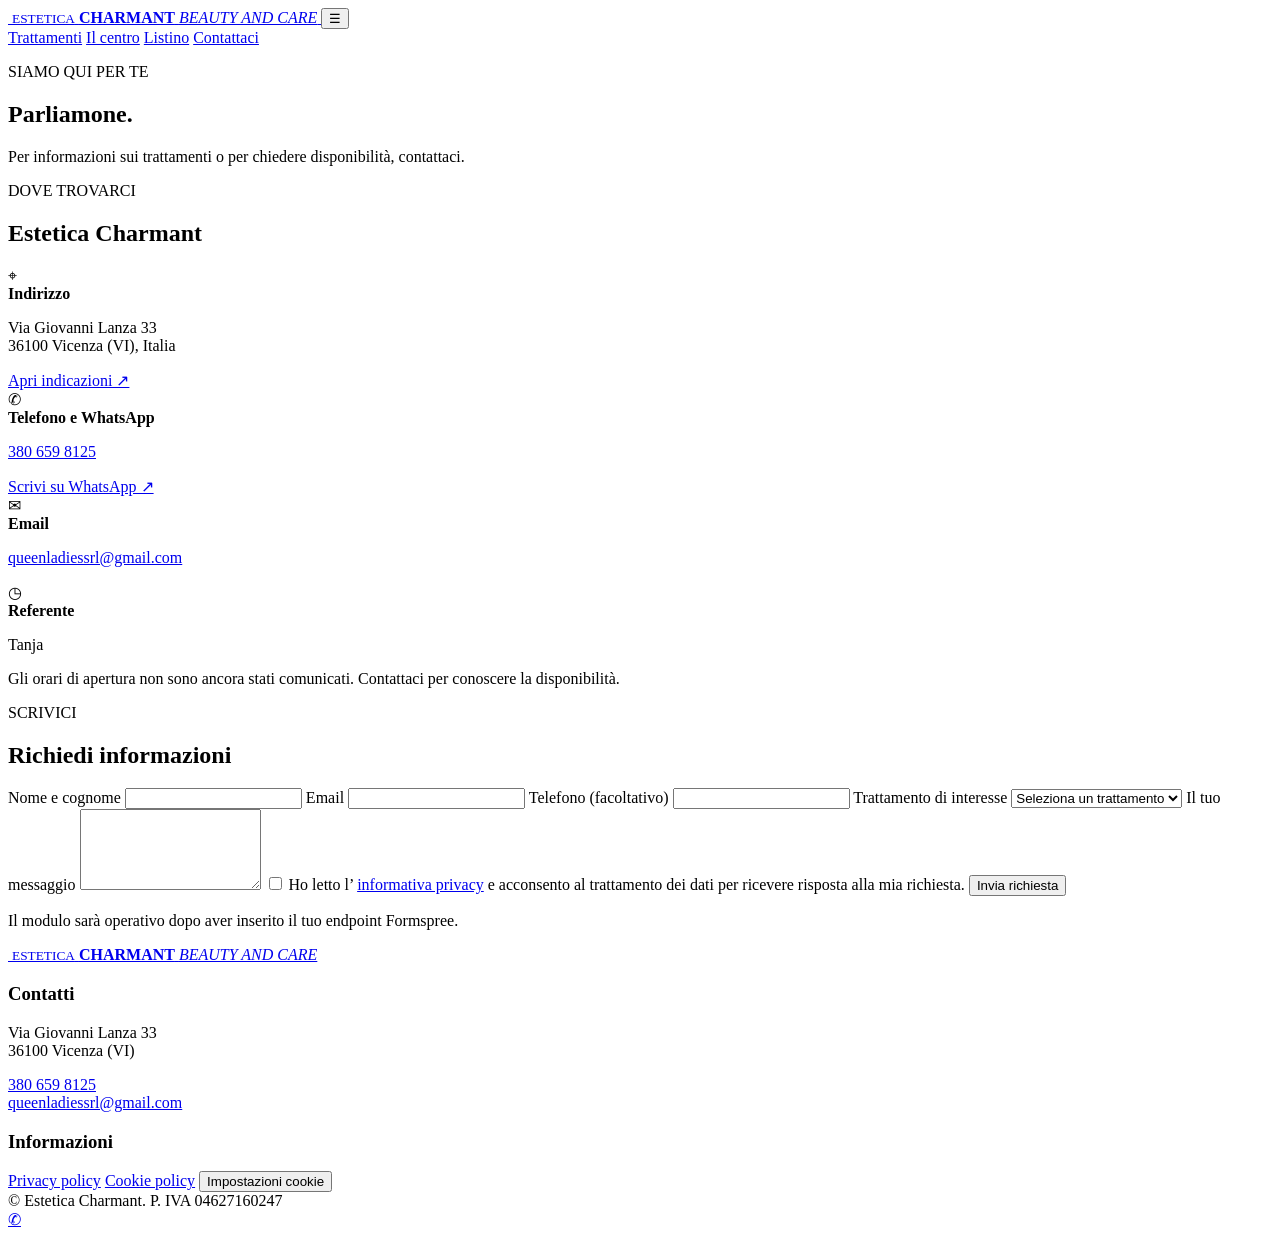
==== contatti.html @ a1f98850 "Add contact page with form and details" ====
<!doctype html>
<html lang="it">
<head>
  <meta charset="utf-8">
  <meta name="viewport" content="width=device-width, initial-scale=1">
  <meta name="theme-color" content="#111214">
  <meta name="description" content="Contatta Estetica Charmant a Vicenza per informazioni sui trattamenti e disponibilità.">
  <title>Contatti | Estetica Charmant – Vicenza</title>
  <link rel="icon" type="image/svg+xml" href="assets/favicon.svg">
  <link rel="stylesheet" href="style.css">
  <script src="script.js" defer></script>
</head>
<body>

<header class="site-header">
  <a class="brand" href="index.html">
    <img src="assets/logo-simbolo.jpg" alt="" class="brand-mark">
    <span>
      <small>ESTETICA</small>
      <strong>CHARMANT</strong>
      <em>BEAUTY AND CARE</em>
    </span>
  </a>

  <button class="menu-toggle" aria-label="Apri il menu"
    aria-expanded="false" aria-controls="main-nav">☰</button>

  <nav id="main-nav" class="main-nav">
    <a href="index.html#trattamenti">Trattamenti</a>
    <a href="index.html#chi-siamo">Il centro</a>
    <a href="index.html#listino">Listino</a>
    <a href="contatti.html" class="nav-cta">Contattaci</a>
  </nav>
</header>

<main id="contenuto">

  <section class="page-hero">
    <p class="eyebrow">SIAMO QUI PER TE</p>
    <h1>Parliamone.</h1>
    <p>Per informazioni sui trattamenti o per chiedere disponibilità, contattaci.</p>
  </section>

  <section class="contact-page section">

    <div class="contact-details">
      <p class="eyebrow">DOVE TROVARCI</p>
      <h2>Estetica Charmant</h2>

      <div class="detail-row">
        <span>⌖</span>
        <div>
          <b>Indirizzo</b>
          <p>Via Giovanni Lanza 33<br>36100 Vicenza (VI), Italia</p>
          <a href="https://www.google.com/maps/search/?api=1&query=Via+Giovanni+Lanza+33+Vicenza"
             target="_blank" rel="noopener">Apri indicazioni ↗</a>
        </div>
      </div>

      <div class="detail-row">
        <span>✆</span>
        <div>
          <b>Telefono e WhatsApp</b>
          <p><a href="tel:+393806598125">380 659 8125</a></p>
          <a href="https://wa.me/393806598125"
             target="_blank" rel="noopener">Scrivi su WhatsApp ↗</a>
        </div>
      </div>

      <div class="detail-row">
        <span>✉</span>
        <div>
          <b>Email</b>
          <p>
            <a href="mailto:queenladiessrl@gmail.com">
              queenladiessrl@gmail.com
            </a>
          </p>
        </div>
      </div>

      <div class="detail-row">
        <span>◷</span>
        <div>
          <b>Referente</b>
          <p>Tanja</p>
        </div>
      </div>

      <p class="small-note">
        Gli orari di apertura non sono ancora stati comunicati.
        Contattaci per conoscere la disponibilità.
      </p>
    </div>

    <!-- FORM CONTATTI -->
    <form class="contact-form" id="contact-form"
      action="https://formspree.io/f/INSERISCI_ID" method="POST">

      <p class="eyebrow">SCRIVICI</p>
      <h2>Richiedi informazioni</h2>

      <label for="name">Nome e cognome</label>
      <input id="name" name="nome" type="text"
        autocomplete="name" required>

      <label for="email">Email</label>
      <input id="email" name="email" type="email"
        autocomplete="email" required>

      <label for="phone">Telefono (facoltativo)</label>
      <input id="phone" name="telefono" type="tel"
        autocomplete="tel">

      <label for="service">Trattamento di interesse</label>
      <select id="service" name="trattamento">
        <option value="">Seleziona un trattamento</option>
        <option>Viso</option>
        <option>Corpo e massaggi</option>
        <option>Fango e torba</option>
        <option>Manicure</option>
        <option>Pedicure</option>
        <option>Epilazione</option>
        <option>Lashes & brow</option>
        <option>Elettroepilazione</option>
        <option>Microneedling</option>
        <option>Altro / informazioni</option>
      </select>

      <label for="message">Il tuo messaggio</label>
      <textarea id="message" name="messaggio"
        rows="5" required></textarea>

      <label class="consent-check">
        <input type="checkbox" name="privacy_consent" required>
        <span>
          Ho letto l’
          <a href="privacy.html" target="_blank">informativa privacy</a>
          e acconsento al trattamento dei dati per ricevere risposta
          alla mia richiesta.
        </span>
      </label>

      <button class="button button-light full-button" type="submit">
        Invia richiesta
      </button>

      <p class="form-note">
        Il modulo sarà operativo dopo aver inserito il tuo endpoint Formspree.
      </p>

      <input type="hidden" name="_subject"
        value="Nuova richiesta dal sito Estetica Charmant">
    </form>

  </section>
</main>

<footer class="site-footer">
  <div class="footer-main">

    <a class="brand footer-brand" href="index.html">
      <img src="assets/logo-simbolo.jpg" alt="" class="brand-mark">
      <span>
        <small>ESTETICA</small>
        <strong>CHARMANT</strong>
        <em>BEAUTY AND CARE</em>
      </span>
    </a>

    <div>
      <h3>Contatti</h3>
      <p>Via Giovanni Lanza 33<br>36100 Vicenza (VI)</p>
      <a href="tel:+393806598125">380 659 8125</a><br>
      <a href="mailto:queenladiessrl@gmail.com">
        queenladiessrl@gmail.com
      </a>
    </div>

    <div>
      <h3>Informazioni</h3>
      <a href="privacy.html">Privacy policy</a>
      <a href="cookie-policy.html">Cookie policy</a>
      <button class="text-button" data-open-cookie-settings>
        Impostazioni cookie
      </button>
    </div>

  </div>

  <div class="footer-bottom">
    <span>© <span id="year"></span> Estetica Charmant.</span>
    <span>P. IVA 04627160247</span>
  </div>
</footer>

<a class="whatsapp-float"
   href="https://wa.me/393806598125"
   target="_blank" rel="noopener"
   aria-label="WhatsApp">✆</a>

<!-- COOKIE BANNER -->
<div class="cookie-banner" id="cookie-banner"
  role="dialog" aria-label="Preferenze cookie" hidden>

  <div>
    <strong>La tua privacy conta</strong>
    <p>
      Utilizziamo strumenti tecnici essenziali.
      Gli strumenti facoltativi non sono attivi in questa versione.
    </p>
    <a href="cookie-policy.html">Leggi la cookie policy</a>
  </div>

  <div class="cookie-actions">
    <button class="button button-light" id="accept-cookies">Accetta</button>
    <button class="button button-outline" id="reject-cookies">Rifiuta</button>
    <button class="cookie-settings-link" data-open-cookie-settings>
      Personalizza
    </button>
  </div>
</div>

<!-- IMPOSTAZIONI COOKIE -->
<div class="cookie-modal" id="cookie-modal" hidden>
  <div class="cookie-modal-card"
    role="dialog" aria-modal="true"
    aria-labelledby="cookie-modal-title">

    <button class="modal-close" id="close-cookie-settings"
      aria-label="Chiudi">×</button>

    <p class="eyebrow">LE TUE PREFERENZE</p>
    <h2 id="cookie-modal-title">Impostazioni cookie</h2>

    <p>
      In questa versione non sono attivi strumenti analitici
      o pubblicitari.
    </p>

    <label class="preference-row">
      <span><b>Necessari</b><small>Memorizzazione della scelta</small></span>
      <input type="checkbox" checked disabled>
    </label>

    <label class="preference-row">
      <span><b>Analitici</b><small>Non attivi</small></span>
      <input type="checkbox" id="analytics-cookies">
    </label>

    <label class="preference-row">
      <span><b>Marketing</b><small>Non attivi</small></span>
      <input type="checkbox" id="marketing-cookies">
    </label>

    <button class="button button-light full-button"
      id="save-cookie-settings">Salva preferenze</button>
  </div>
</div>

</body>
</html>
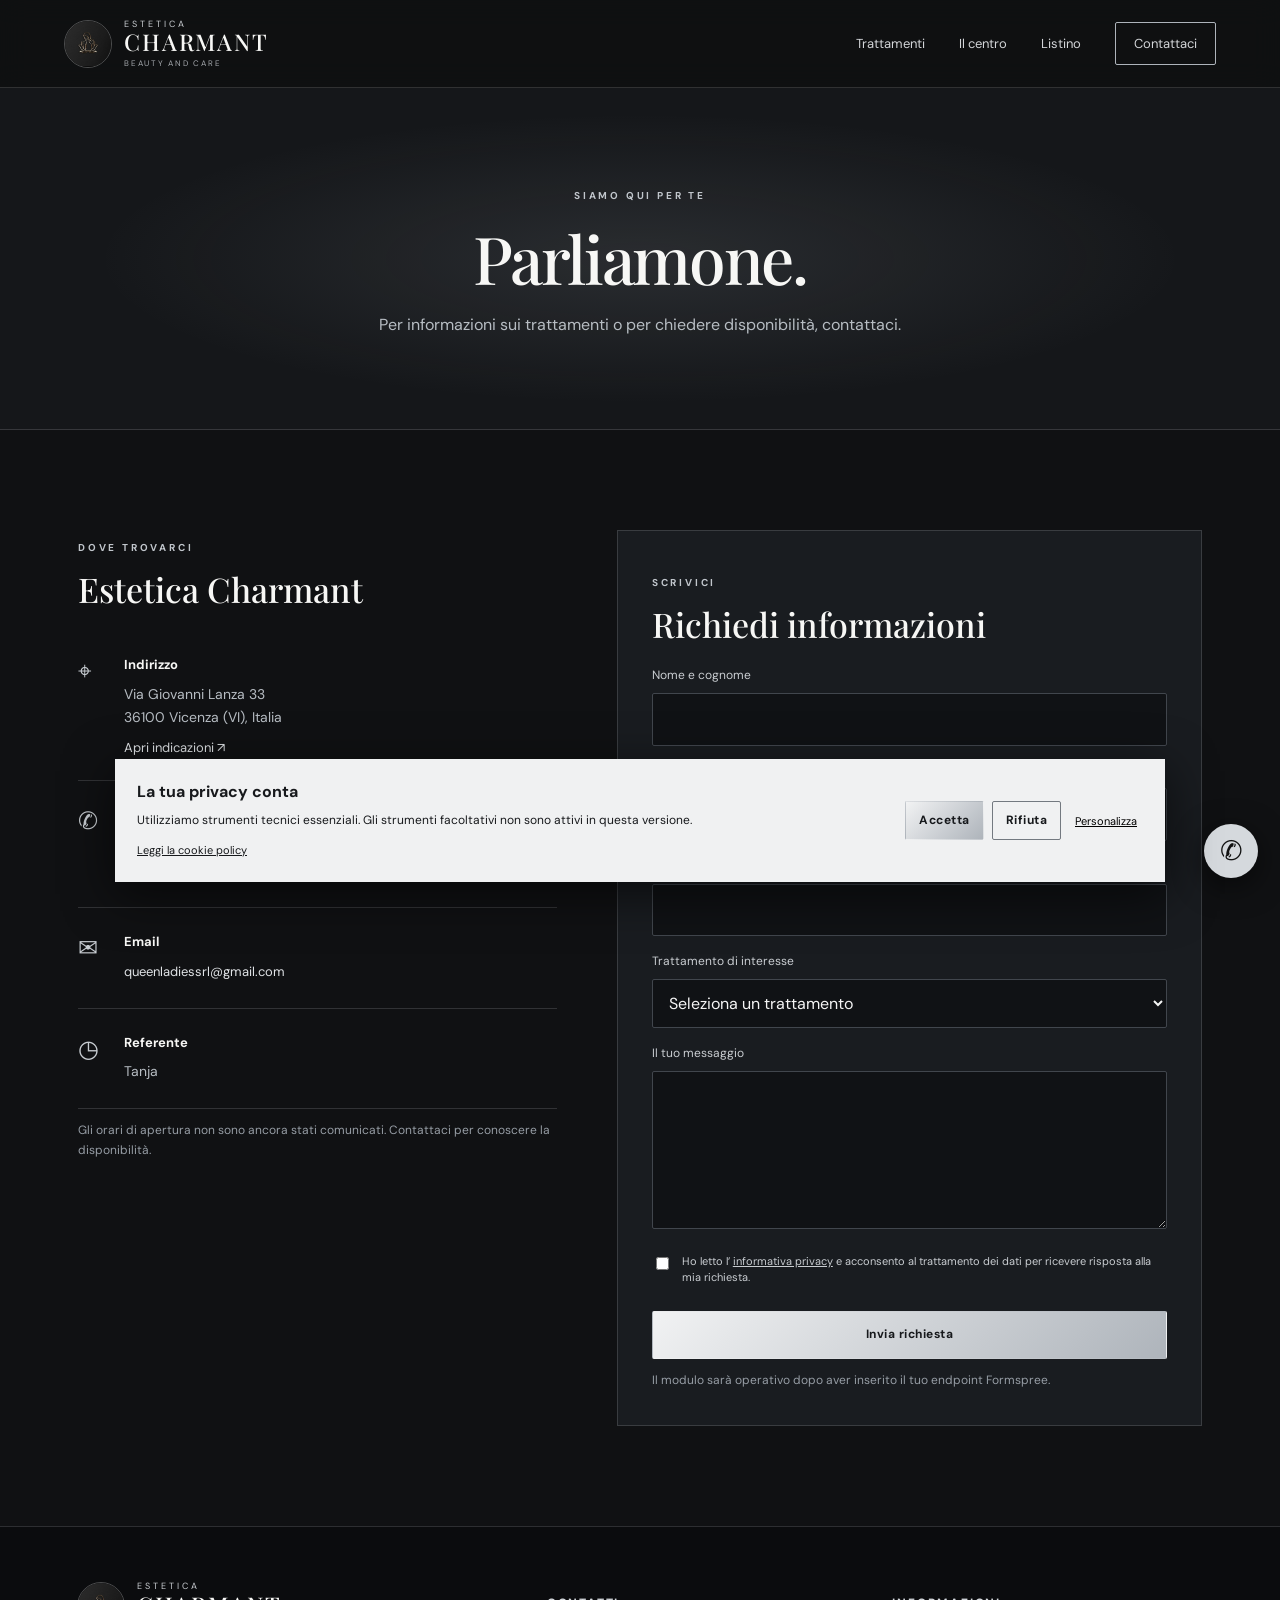
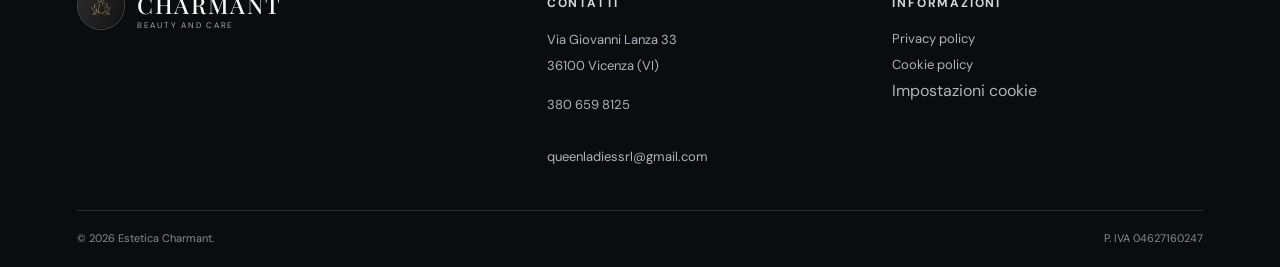
==== commit e7e6db77: "Update contatti.html" ====
--- a/contatti.html
+++ b/contatti.html
@@ -94,9 +94,9 @@
     </div>
 
     <!-- FORM CONTATTI -->
-    <form class="contact-form" id="contact-form"
-      action="https://formspree.io/f/INSERISCI_ID" method="POST">
-
+  <form class="contact-form" id="contact-form"
+  action="https://formspree.io/f/mjywpvrk"
+  method="POST">
       <p class="eyebrow">SCRIVICI</p>
       <h2>Richiedi informazioni</h2>
 
--- a/style.css
+++ b/style.css
@@ -0,0 +1,1029 @@
+@import url('https://fonts.googleapis.com/css2?family=DM+Sans:wght@400;500;600;700&family=Playfair+Display:wght@400;500;600&display=swap');
+
+:root {
+  --bg: #101113;
+  --panel: #17191c;
+  --panel2: #1d2024;
+  --silver: #c7cbd0;
+  --silver2: #f2f3f4;
+  --muted: #a5a9ae;
+  --line: rgba(220,225,230,.16);
+  --white: #f7f7f5;
+  --max: 1180px;
+}
+
+* {
+  box-sizing: border-box;
+}
+
+html {
+  scroll-behavior: smooth;
+}
+
+body {
+  margin: 0;
+  background: var(--bg);
+  color: var(--white);
+  font-family: "DM Sans", Arial, sans-serif;
+  line-height: 1.65;
+}
+
+a {
+  color: inherit;
+  text-decoration: none;
+}
+
+button, input, select, textarea {
+  font: inherit;
+}
+
+.skip-link {
+  position: absolute;
+  left: -999px;
+  top: 0;
+}
+
+.skip-link:focus {
+  left: 12px;
+  z-index: 99;
+  background: #fff;
+  color: #111;
+  padding: 10px;
+}
+
+/* HEADER */
+
+.site-header {
+  height: 88px;
+  padding: 0 max(5vw,24px);
+  display: flex;
+  align-items: center;
+  justify-content: space-between;
+  border-bottom: 1px solid var(--line);
+  background: rgba(15,16,18,.94);
+  position: sticky;
+  top: 0;
+  z-index: 20;
+  backdrop-filter: blur(14px);
+}
+
+.brand {
+  display: flex;
+  align-items: center;
+  gap: 12px;
+}
+
+.brand-mark {
+  width: 48px;
+  height: 48px;
+  object-fit: cover;
+  object-position: center;
+  border-radius: 50%;
+  border: 1px solid rgba(220,220,220,.3);
+}
+
+.brand span {
+  display: flex;
+  flex-direction: column;
+  line-height: 1.1;
+}
+
+.brand small {
+  font-size: 9px;
+  letter-spacing: .34em;
+  color: #c9cdd1;
+}
+
+.brand strong {
+  font-family: "Playfair Display",serif;
+  font-size: 23px;
+  letter-spacing: .08em;
+  font-weight: 500;
+}
+
+.brand em {
+  font-style: normal;
+  font-size: 8px;
+  letter-spacing: .22em;
+  color: var(--muted);
+  margin-top: 4px;
+}
+
+.main-nav {
+  display: flex;
+  align-items: center;
+  gap: 34px;
+  font-size: 13px;
+  color: #d3d5d8;
+}
+
+.main-nav a:hover,
+.site-footer a:hover {
+  color: #fff;
+}
+
+.nav-cta {
+  border: 1px solid #aeb4bb;
+  padding: 10px 18px;
+  border-radius: 2px;
+}
+
+.menu-toggle {
+  display: none;
+  background: none;
+  color: white;
+  border: 0;
+  font-size: 25px;
+}
+
+/* HERO */
+
+.hero {
+  min-height: 620px;
+  padding: 90px max(7vw,28px);
+  display: grid;
+  grid-template-columns: 1.05fr .95fr;
+  align-items: center;
+  gap: 50px;
+  background:
+    radial-gradient(ellipse at 78% 50%,rgba(185,193,201,.13),transparent 38%),
+    linear-gradient(120deg,#101113,#171a1e 65%,#0c0d0f);
+}
+
+.hero-content {
+  max-width: 610px;
+}
+
+.eyebrow {
+  font-size: 10px;
+  letter-spacing: .28em;
+  color: #c1c6cc;
+  font-weight: 700;
+}
+
+.hero h1,
+.page-hero h1 {
+  font: 500 clamp(48px,6vw,78px)/1.08 "Playfair Display",serif;
+  letter-spacing: -.035em;
+  margin: 18px 0;
+}
+
+.hero h1 span,
+.intro h2 span {
+  color: #bfc4ca;
+}
+
+.hero-copy {
+  color: #c0c4c9;
+  max-width: 490px;
+  font-size: 17px;
+}
+
+.hero-actions {
+  display: flex;
+  gap: 14px;
+  flex-wrap: wrap;
+  margin-top: 32px;
+}
+
+.button {
+  display: inline-flex;
+  justify-content: center;
+  align-items: center;
+  min-height: 48px;
+  padding: 12px 22px;
+  border-radius: 2px;
+  border: 1px solid transparent;
+  font-weight: 700;
+  font-size: 12px;
+  letter-spacing: .04em;
+  cursor: pointer;
+  transition: .2s;
+}
+
+.button-light {
+  background: linear-gradient(135deg,#f1f2f3,#aeb4bb);
+  color: #17191c;
+}
+
+.button-light:hover {
+  filter: brightness(1.08);
+  transform: translateY(-2px);
+}
+
+.button-outline {
+  border-color: #9299a1;
+  color: #f0f1f2;
+  background: transparent;
+}
+
+.button-outline:hover {
+  background: rgba(255,255,255,.08);
+}
+
+.hero-location {
+  font-size: 12px;
+  color: #9da3aa;
+  letter-spacing: .1em;
+  margin-top: 34px;
+}
+
+.hero-art {
+  height: 420px;
+  position: relative;
+  display: grid;
+  place-items: center;
+  overflow: hidden;
+}
+
+.hero-orbit {
+  width: min(340px,75%);
+  aspect-ratio: 1;
+  border: 1px solid rgba(220,225,230,.5);
+  border-radius: 50%;
+  box-shadow:
+    0 0 70px rgba(210,220,230,.08),
+    inset 0 0 50px rgba(210,220,230,.05);
+}
+
+.hero-orbit:before,
+.hero-orbit:after {
+  content: "";
+  position: absolute;
+  border: 1px solid rgba(220,225,230,.2);
+  border-radius: 50%;
+  inset: 35px;
+}
+
+.hero-orbit:after {
+  inset: 70px;
+}
+
+.hero-glow {
+  position: absolute;
+  width: 180px;
+  height: 180px;
+  background: radial-gradient(circle,rgba(230,235,240,.17),transparent 70%);
+  border-radius: 50%;
+}
+
+.hero-caption {
+  position: absolute;
+  bottom: 20px;
+  right: 10%;
+  font: italic 18px "Playfair Display",serif;
+  color: #c6cbd0;
+  text-align: right;
+}
+
+/* SEZIONI */
+
+.section {
+  max-width: var(--max);
+  margin: auto;
+  padding: 100px 28px;
+}
+
+.intro {
+  text-align: center;
+  max-width: 900px;
+}
+
+.intro h2,
+.section-heading h2,
+.contact-strip h2,
+.contact-details h2,
+.contact-form h2,
+.cookie-modal-card h2 {
+  font: 500 clamp(32px,4vw,48px)/1.2 "Playfair Display",serif;
+  margin: 12px 0 22px;
+}
+
+.section-lead {
+  max-width: 760px;
+  margin: 0 auto;
+  color: #b7bcc2;
+  font-size: 16px;
+}
+
+.intro-line {
+  height: 1px;
+  width: 70px;
+  background: #c4c9ce;
+  margin: 36px auto 0;
+}
+
+/* TRATTAMENTI */
+
+.services {
+  padding-top: 55px;
+}
+
+.section-heading {
+  display: flex;
+  justify-content: space-between;
+  align-items: end;
+  gap: 30px;
+  margin-bottom: 36px;
+}
+
+.section-heading h2 {
+  margin-bottom: 0;
+}
+
+.section-heading > p {
+  max-width: 360px;
+  color: #aeb4bb;
+  font-size: 14px;
+}
+
+.service-grid {
+  display: grid;
+  grid-template-columns: repeat(4,1fr);
+  gap: 14px;
+}
+
+.service-card {
+  background: linear-gradient(145deg,#1b1e22,#141619);
+  border: 1px solid var(--line);
+  padding: 26px 22px;
+  min-height: 225px;
+  position: relative;
+  transition: .25s;
+}
+
+.service-card:hover {
+  border-color: rgba(230,235,240,.48);
+  transform: translateY(-4px);
+}
+
+.service-number {
+  position: absolute;
+  right: 18px;
+  top: 16px;
+  color: #697078;
+  font-size: 11px;
+}
+
+.service-icon {
+  font-size: 26px;
+  color: #d1d5d9;
+  margin-bottom: 14px;
+}
+
+.service-card h3,
+.price-card h3 {
+  font: 500 22px "Playfair Display",serif;
+  margin: 0 0 8px;
+}
+
+.service-card p {
+  font-size: 13px;
+  color: #aeb4bb;
+  min-height: 48px;
+}
+
+.service-card a {
+  font-size: 11px;
+  letter-spacing: .08em;
+  text-transform: uppercase;
+  color: #d7dade;
+}
+
+.service-card a span {
+  margin-left: 7px;
+}
+
+/* FRASE */
+
+.quote-band {
+  padding: 70px 24px;
+  text-align: center;
+  background: linear-gradient(100deg,#25292e,#111316);
+  border-block: 1px solid var(--line);
+}
+
+.quote-band p {
+  font: italic clamp(28px,4vw,42px) "Playfair Display",serif;
+  margin: 0 0 12px;
+}
+
+.quote-band span {
+  font-size: 9px;
+  letter-spacing: .3em;
+  color: #aeb4bb;
+}
+
+/* LISTINO */
+
+.price-section {
+  padding-top: 90px;
+}
+
+.price-grid {
+  display: grid;
+  grid-template-columns: repeat(2,1fr);
+  gap: 14px;
+}
+
+.price-card {
+  background: #17191c;
+  border: 1px solid var(--line);
+  padding: 25px 27px;
+}
+
+.price-card h3 {
+  border-bottom: 1px solid rgba(220,225,230,.25);
+  padding-bottom: 13px;
+  margin-bottom: 6px;
+}
+
+.price-card ul {
+  list-style: none;
+  margin: 0;
+  padding: 0;
+}
+
+.price-card li {
+  display: flex;
+  justify-content: space-between;
+  gap: 16px;
+  padding: 9px 0;
+  border-bottom: 1px solid rgba(220,225,230,.09);
+  font-size: 13px;
+  color: #c4c8cd;
+}
+
+.price-card li:last-child {
+  border: 0;
+}
+
+.price-card b {
+  white-space: nowrap;
+  color: #f2f3f4;
+  font-weight: 600;
+}
+
+.price-note,
+.small-note,
+.form-note {
+  font-size: 12px;
+  color: #969da5;
+}
+
+/* CONTATTI FINALI */
+
+.contact-strip {
+  padding: 62px max(7vw,28px);
+  display: flex;
+  align-items: center;
+  justify-content: space-between;
+  gap: 30px;
+  background: linear-gradient(110deg,#292e34,#171a1e);
+  border-block: 1px solid var(--line);
+}
+
+.contact-strip h2 {
+  max-width: 600px;
+  margin: 10px 0;
+}
+
+.contact-strip p:not(.eyebrow) {
+  color: #b6bcc2;
+}
+
+/* FOOTER */
+
+.site-footer {
+  background: #0b0c0e;
+  padding: 55px max(6vw,24px) 20px;
+  border-top: 1px solid var(--line);
+}
+
+.footer-main {
+  max-width: var(--max);
+  margin: auto;
+  display: grid;
+  grid-template-columns: 1.4fr 1fr 1fr;
+  gap: 35px;
+  padding-bottom: 40px;
+}
+
+.footer-main h3 {
+  font-size: 12px;
+  letter-spacing: .15em;
+  text-transform: uppercase;
+  color: #d4d8dc;
+}
+
+.footer-main p,
+.footer-main a:not(.brand) {
+  font-size: 13px;
+  color: #aeb4bb;
+  line-height: 2;
+}
+
+.footer-main div > a,
+.footer-main .text-button {
+  display: block;
+}
+
+.footer-brand {
+  align-self: start;
+}
+
+.text-button {
+  background: none;
+  border: 0;
+  padding: 0;
+  color: #aeb4bb;
+  text-align: left;
+  cursor: pointer;
+}
+
+.footer-bottom {
+  border-top: 1px solid var(--line);
+  padding-top: 18px;
+  display: flex;
+  justify-content: space-between;
+  gap: 20px;
+  color: #858c94;
+  font-size: 11px;
+}
+
+/* WHATSAPP */
+
+.whatsapp-float {
+  position: fixed;
+  right: 22px;
+  bottom: 22px;
+  width: 54px;
+  height: 54px;
+  border-radius: 50%;
+  display: grid;
+  place-items: center;
+  background: #d5d9dd;
+  color: #111;
+  font-size: 27px;
+  box-shadow: 0 8px 30px #0008;
+  z-index: 15;
+}
+
+/* PAGINE INTERNE */
+
+.page-hero {
+  padding: 90px 24px 75px;
+  text-align: center;
+  background:
+    radial-gradient(ellipse at center,rgba(190,198,206,.12),transparent 60%),
+    #15171a;
+  border-bottom: 1px solid var(--line);
+}
+
+.page-hero h1 {
+  font-size: clamp(44px,6vw,66px);
+}
+
+.page-hero > p:last-child {
+  color: #b7bdc3;
+}
+
+/* PAGINA CONTATTI */
+
+.contact-page {
+  display: grid;
+  grid-template-columns: .9fr 1.1fr;
+  gap: 60px;
+}
+
+.contact-details h2,
+.contact-form h2 {
+  font-size: 34px;
+}
+
+.detail-row {
+  display: flex;
+  gap: 18px;
+  padding: 20px 0;
+  border-bottom: 1px solid var(--line);
+}
+
+.detail-row > span {
+  font-size: 24px;
+  color: #c7ccd1;
+  width: 28px;
+}
+
+.detail-row b {
+  font-size: 13px;
+}
+
+.detail-row p {
+  margin: 5px 0;
+  color: #b6bcc2;
+  font-size: 14px;
+}
+
+.detail-row a {
+  color: #e0e3e6;
+  font-size: 13px;
+}
+
+.contact-form {
+  background: #191c20;
+  border: 1px solid var(--line);
+  padding: 34px;
+}
+
+.contact-form label {
+  display: block;
+  font-size: 12px;
+  color: #c9cdd1;
+  margin: 16px 0 7px;
+}
+
+.contact-form input,
+.contact-form select,
+.contact-form textarea {
+  width: 100%;
+  background: #101215;
+  color: #f5f5f5;
+  border: 1px solid #41464d;
+  border-radius: 2px;
+  padding: 12px;
+  outline: none;
+}
+
+.contact-form input:focus,
+.contact-form select:focus,
+.contact-form textarea:focus {
+  border-color: #c6cbd0;
+}
+
+.consent-check {
+  display: flex !important;
+  align-items: flex-start;
+  gap: 10px;
+}
+
+.consent-check input {
+  width: auto;
+  margin-top: 4px;
+}
+
+.consent-check span {
+  font-size: 11px;
+  line-height: 1.5;
+}
+
+.consent-check a {
+  text-decoration: underline;
+}
+
+.full-button {
+  width: 100%;
+  margin-top: 18px;
+}
+
+.form-note {
+  margin-bottom: 0;
+}
+
+/* PRIVACY E COOKIE POLICY */
+
+.legal-content {
+  max-width: 850px;
+  margin: auto;
+  padding: 65px 25px 100px;
+  color: #c1c6cb;
+}
+
+.legal-content h2 {
+  font: 500 25px "Playfair Display",serif;
+  color: #f4f4f3;
+  margin: 34px 0 10px;
+}
+
+.legal-content p,
+.legal-content li {
+  font-size: 14px;
+}
+
+.legal-content a {
+  text-decoration: underline;
+}
+
+.notice {
+  padding: 18px 20px;
+  border: 1px solid #777f88;
+  background: #1a1d21;
+  color: #d5d9dd;
+  font-size: 13px;
+  margin: 24px 0;
+}
+
+/* COOKIE BANNER */
+
+.cookie-banner {
+  position: fixed;
+  z-index: 50;
+  bottom: 18px;
+  left: 18px;
+  right: 18px;
+  max-width: 1050px;
+  margin: auto;
+  padding: 20px 22px;
+  background: #f0f1f2;
+  color: #17191c;
+  box-shadow: 0 12px 50px #0009;
+  display: flex;
+  align-items: center;
+  justify-content: space-between;
+  gap: 25px;
+}
+
+.cookie-banner[hidden],
+.cookie-modal[hidden] {
+  display: none;
+}
+
+.cookie-banner p {
+  font-size: 12px;
+  margin: 5px 0;
+}
+
+.cookie-banner a {
+  font-size: 11px;
+  text-decoration: underline;
+}
+
+.cookie-actions {
+  display: flex;
+  align-items: center;
+  gap: 8px;
+  flex-wrap: wrap;
+}
+
+.cookie-actions .button {
+  min-height: 39px;
+  padding: 8px 13px;
+}
+
+.cookie-actions .button-outline {
+  color: #17191c;
+  border-color: #737980;
+}
+
+.cookie-settings-link {
+  border: 0;
+  background: none;
+  text-decoration: underline;
+  font-size: 11px;
+  cursor: pointer;
+}
+
+/* MODALE COOKIE */
+
+.cookie-modal {
+  position: fixed;
+  inset: 0;
+  background: #000b;
+  z-index: 60;
+  display: grid;
+  place-items: center;
+  padding: 20px;
+}
+
+.cookie-modal-card {
+  width: min(480px,100%);
+  background: #171a1e;
+  border: 1px solid #606870;
+  padding: 32px;
+  position: relative;
+}
+
+.cookie-modal-card p {
+  color: #b8bec4;
+  font-size: 13px;
+}
+
+.modal-close {
+  position: absolute;
+  right: 15px;
+  top: 10px;
+  background: none;
+  border: 0;
+  color: white;
+  font-size: 28px;
+  cursor: pointer;
+}
+
+.preference-row {
+  display: flex;
+  justify-content: space-between;
+  align-items: center;
+  padding: 15px 0;
+  border-bottom: 1px solid var(--line);
+  font-size: 13px;
+}
+
+.preference-row span {
+  display: flex;
+  flex-direction: column;
+}
+
+.preference-row small {
+  color: #9ea5ac;
+}
+
+.preference-row input {
+  accent-color: #c8cdd2;
+}
+
+/* TABLET */
+
+@media(max-width:900px) {
+
+  .service-grid {
+    grid-template-columns: repeat(2,1fr);
+  }
+
+  .hero {
+    grid-template-columns: 1fr;
+    min-height: auto;
+    padding-top: 75px;
+  }
+
+  .hero-art {
+    height: 280px;
+  }
+
+  .section-heading {
+    align-items: start;
+    flex-direction: column;
+    gap: 10px;
+  }
+
+  .contact-page {
+    gap: 30px;
+  }
+
+  .footer-main {
+    grid-template-columns: 1fr 1fr;
+  }
+
+  .footer-brand {
+    grid-column: 1/-1;
+  }
+}
+
+/* SMARTPHONE */
+
+@media(max-width:650px) {
+
+  .site-header {
+    height: 74px;
+  }
+
+  .brand-mark {
+    width: 40px;
+    height: 40px;
+  }
+
+  .brand strong {
+    font-size: 19px;
+  }
+
+  .menu-toggle {
+    display: block;
+  }
+
+  .main-nav {
+    display: none;
+    position: absolute;
+    top: 73px;
+    left: 0;
+    right: 0;
+    background: #111316;
+    padding: 20px 25px 25px;
+    flex-direction: column;
+    align-items: stretch;
+    gap: 18px;
+    border-bottom: 1px solid var(--line);
+  }
+
+  .main-nav.open {
+    display: flex;
+  }
+
+  .main-nav a {
+    padding: 5px;
+  }
+
+  .hero {
+    padding: 65px 24px 45px;
+  }
+
+  .hero h1 {
+    font-size: 49px;
+  }
+
+  .hero-copy {
+    font-size: 15px;
+  }
+
+  .hero-art {
+    height: 220px;
+  }
+
+  .hero-orbit {
+    width: 210px;
+  }
+
+  .hero-caption {
+    font-size: 14px;
+    right: 4%;
+    bottom: 0;
+  }
+
+  .section {
+    padding: 70px 20px;
+  }
+
+  .service-grid {
+    grid-template-columns: 1fr;
+  }
+
+  .service-card {
+    min-height: 0;
+  }
+
+  .service-card p {
+    min-height: 0;
+  }
+
+  .price-grid {
+    grid-template-columns: 1fr;
+  }
+
+  .price-card {
+    padding: 21px 18px;
+  }
+
+  .price-card li {
+    font-size: 12px;
+  }
+
+  .contact-strip {
+    align-items: flex-start;
+    flex-direction: column;
+    padding: 48px 24px;
+  }
+
+  .footer-main {
+    grid-template-columns: 1fr;
+    gap: 20px;
+  }
+
+  .footer-brand {
+    grid-column: auto;
+  }
+
+  .footer-bottom {
+    flex-direction: column;
+    gap: 7px;
+  }
+
+  .contact-page {
+    grid-template-columns: 1fr;
+  }
+
+  .contact-form {
+    padding: 24px 18px;
+  }
+
+  .cookie-banner {
+    left: 8px;
+    right: 8px;
+    bottom: 8px;
+    display: block;
+    padding: 16px;
+  }
+
+  .cookie-actions {
+    margin-top: 12px;
+  }
+
+  .cookie-actions .button {
+    flex: 1;
+  }
+
+  .cookie-settings-link {
+    width: 100%;
+    padding: 8px;
+  }
+
+  .page-hero {
+    padding: 70px 20px 55px;
+  }
+}
